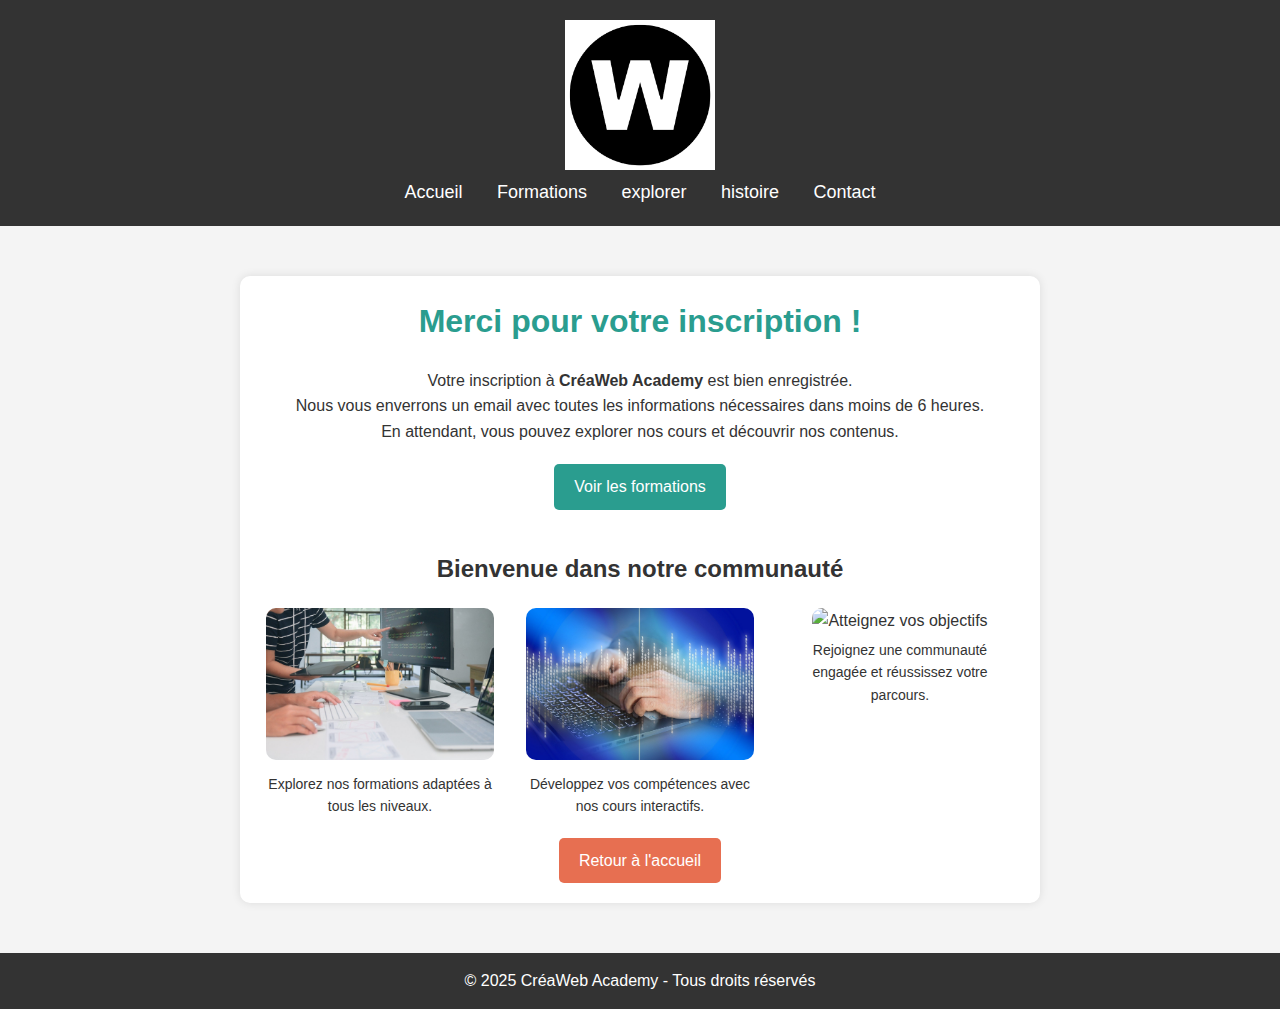
==== merci.html @ 8a7296d1 "adding" ====
<!DOCTYPE html>
<html lang="fr">
<head>
    <meta charset="UTF-8">
    <meta name="viewport" content="width=device-width, initial-scale=1.0">
    <title>Merci - CréaWeb Academy</title>
    <link rel="stylesheet" href="styles/inscri.css">
    <link rel="icon" href="images/favicon.png" type="image/x-icon">
</head>
<body>
    <!-- Google tag (gtag.js) -->
<script async src="https://www.googletagmanager.com/gtag/js?id=G-3SKSXS8XL1"></script>
<script>
  window.dataLayer = window.dataLayer || [];
  function gtag(){dataLayer.push(arguments);}
  gtag('js', new Date());

  gtag('config', 'G-3SKSXS8XL1');
</script>
<script>
    
</script>
    <header>
        <div class="logo">
            <img src="images/logo.png" alt="Logo de CréaWeb Academy">
        </div>
        <nav>
            <ul>
                <li><a href="index.html">Accueil</a></li>
                <li><a href="detail.html">Formations</a></li>
                <li><a href="detail.html">explorer</a></li>
                <li><a href="history.html">histoire</a></li>
                <li><a href="contact.html">Contact</a></li>
            </ul>
        </nav>
    </header>
    
    <main class="thank-you-container">
        <section class="thank-you">
            <h1>Merci pour votre inscription !</h1>
            <p>Votre inscription à <strong>CréaWeb Academy</strong> est bien enregistrée.</p>
            <p>Nous vous enverrons un email avec toutes les informations nécessaires dans moins de 6 heures.</p>
            <p>En attendant, vous pouvez explorer nos cours et découvrir nos contenus.</p>
            <a href="formations.html" class="cta-button">Voir les formations</a>
        </section>
        
        <section class="thank-you-images">
            <h2>Bienvenue dans notre communauté</h2>
            <div class="image-gallery">
                <figure>
                    <img src="images/imgc.jpg" alt="Bienvenue à CréaWeb Academy">
                    <figcaption>Explorez nos formations adaptées à tous les niveaux.</figcaption>
                </figure>
                <figure>
                    <img src="images/imgc2.jpg" alt="Apprenez et progressez">
                    <figcaption>Développez vos compétences avec nos cours interactifs.</figcaption>
                </figure>
                <figure>
                    <img src="images/success.jpg" alt="Atteignez vos objectifs">
                    <figcaption>Rejoignez une communauté engagée et réussissez votre parcours.</figcaption>
                </figure>
            </div>
            <a href="index.html" class="cta-button secondary">Retour à l'accueil</a>
        </section>
    </main>
    
    <footer>
        <p>&copy; 2025 CréaWeb Academy - Tous droits réservés</p>
    </footer>
</body>
</html>
---- styles/inscri.css ----
/* Réinitialisation des styles de base */
* {
    margin: 0;
    padding: 0;
    box-sizing: border-box;
    font-family: Arial, sans-serif;
}

body {
    background-color: #f4f4f4;
    color: #333;
    line-height: 1.6;
}

header {
    background: #333;
    color: white;
    padding: 20px 0;
    text-align: center;
}

.logo img {
    width: 150px;
}

nav ul {
    list-style: none;
    padding: 0;
    text-align: center;
}

nav ul li {
    display: inline;
    margin: 0 15px;
}

nav ul li a {
    color: white;
    text-decoration: none;
    font-size: 18px;
    transition: color 0.3s ease;
}

nav ul li a:hover {
    color: #f4a261;
}

.thank-you-container {
    max-width: 800px;
    margin: 50px auto;
    text-align: center;
    background: white;
    padding: 20px;
    border-radius: 10px;
    box-shadow: 0 0 10px rgba(0, 0, 0, 0.1);
}

.thank-you h1 {
    color: #2a9d8f;
    margin-bottom: 20px;
}

.cta-button {
    display: inline-block;
    margin-top: 20px;
    padding: 10px 20px;
    background: #2a9d8f;
    color: white;
    text-decoration: none;
    border-radius: 5px;
    transition: background 0.3s ease;
}

.cta-button:hover {
    background: #21867a;
}

.secondary {
    background: #e76f51;
}

.secondary:hover {
    background: #d65a3c;
}

.thank-you-images {
    margin-top: 40px;
}

.image-gallery {
    display: flex;
    justify-content: space-around;
    flex-wrap: wrap;
    gap: 20px;
    margin-top: 20px;
}

.image-gallery figure {
    width: 30%;
    text-align: center;
}

.image-gallery img {
    width: 100%;
    border-radius: 10px;
}

figcaption {
    font-size: 14px;
    margin-top: 5px;
}

footer {
    text-align: center;
    padding: 15px 0;
    background: #333;
    color: white;
    margin-top: 50px;
}
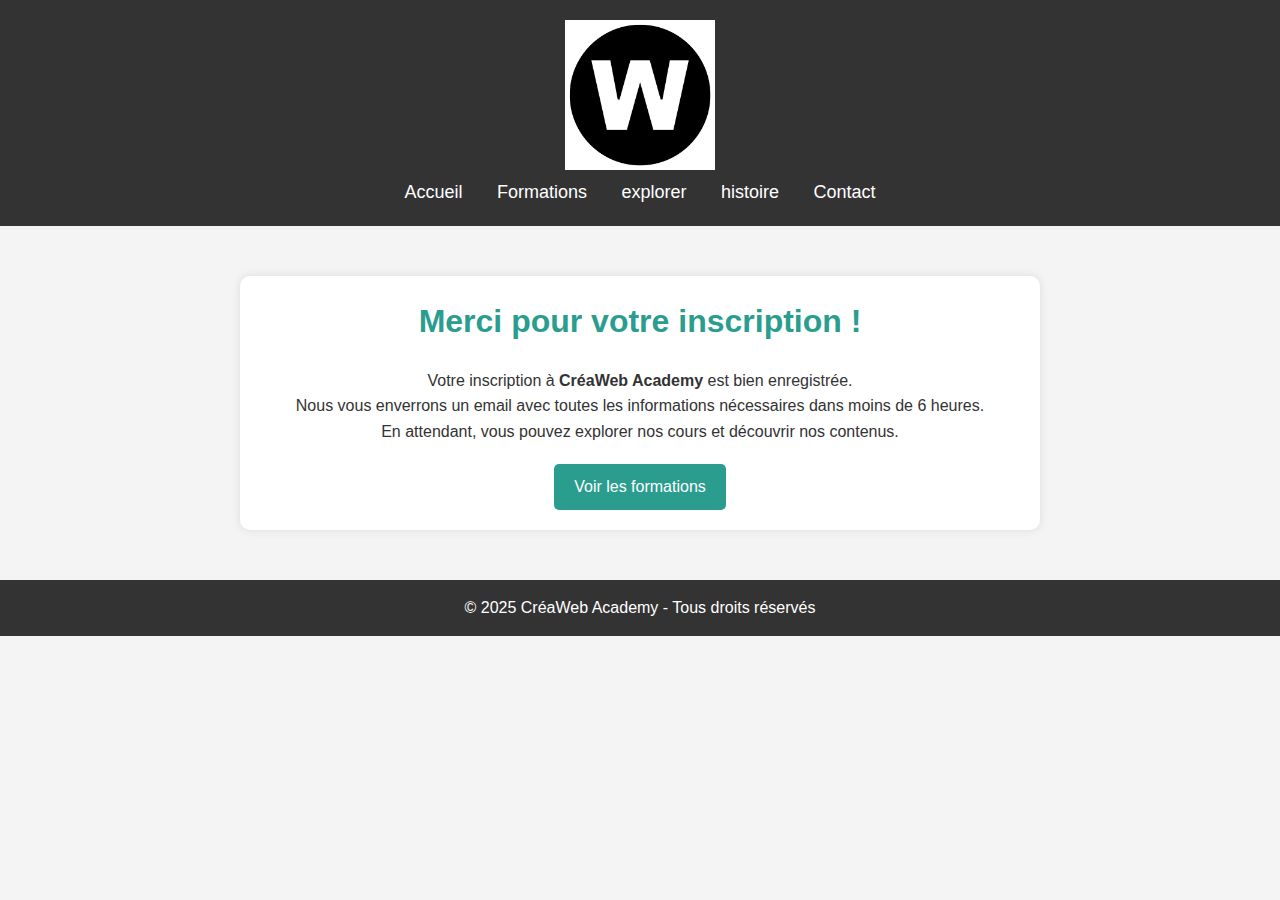
==== commit f0952bdf: "adding" ====
--- a/merci.html
+++ b/merci.html
@@ -43,25 +43,6 @@
             <p>En attendant, vous pouvez explorer nos cours et découvrir nos contenus.</p>
             <a href="formations.html" class="cta-button">Voir les formations</a>
         </section>
-        
-        <section class="thank-you-images">
-            <h2>Bienvenue dans notre communauté</h2>
-            <div class="image-gallery">
-                <figure>
-                    <img src="images/imgc.jpg" alt="Bienvenue à CréaWeb Academy">
-                    <figcaption>Explorez nos formations adaptées à tous les niveaux.</figcaption>
-                </figure>
-                <figure>
-                    <img src="images/imgc2.jpg" alt="Apprenez et progressez">
-                    <figcaption>Développez vos compétences avec nos cours interactifs.</figcaption>
-                </figure>
-                <figure>
-                    <img src="images/success.jpg" alt="Atteignez vos objectifs">
-                    <figcaption>Rejoignez une communauté engagée et réussissez votre parcours.</figcaption>
-                </figure>
-            </div>
-            <a href="index.html" class="cta-button secondary">Retour à l'accueil</a>
-        </section>
     </main>
     
     <footer>
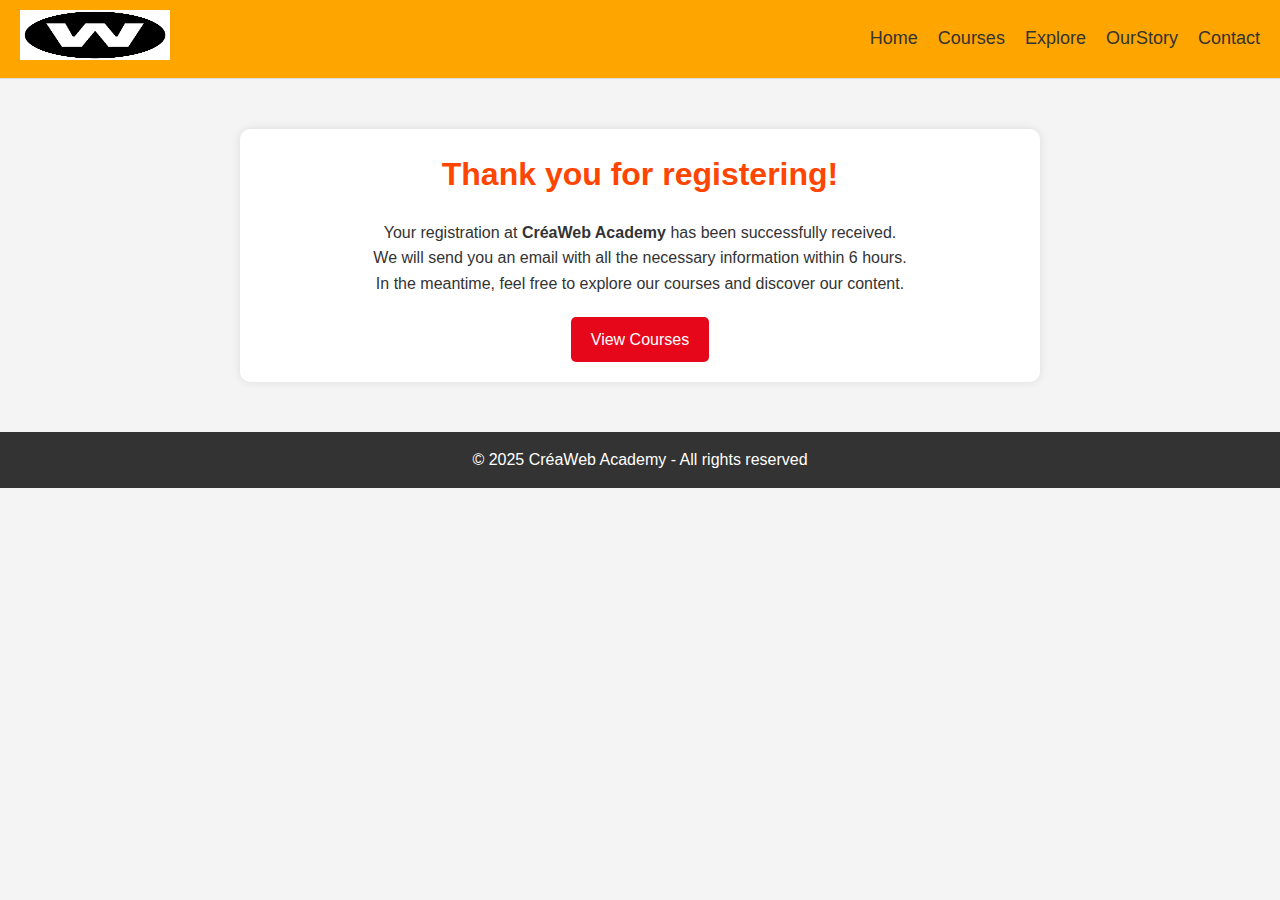
==== commit a778a9bf: "adding" ====
--- a/merci.html
+++ b/merci.html
@@ -1,52 +1,150 @@
 <!DOCTYPE html>
-<html lang="fr">
+<html lang="en">
 <head>
-    <meta charset="UTF-8">
-    <meta name="viewport" content="width=device-width, initial-scale=1.0">
-    <title>Merci - CréaWeb Academy</title>
-    <link rel="stylesheet" href="styles/inscri.css">
-    <link rel="icon" href="images/favicon.png" type="image/x-icon">
+  <meta charset="UTF-8" />
+  <meta name="viewport" content="width=device-width, initial-scale=1.0"/>
+  <title>Thank You - CréaWeb Academy</title>
+  <link rel="stylesheet" href="styles/inscri.css" />
+  <link rel="icon" href="images/favicon.png" type="image/x-icon" />
+  <style>
+    body {
+      margin: 0;
+      font-family: Arial, sans-serif;
+    }
+
+    header {
+      display: flex;
+      justify-content: space-between;
+      align-items: center;
+      padding: 10px 20px;
+      background-color: orange;
+      border-bottom: 1px solid #ddd;
+      position: relative;
+    }
+
+    .logo img {
+      height: 50px;
+    }
+
+    /* Burger button */
+    .menu-toggle {
+      font-size: 28px;
+      background: none;
+      border: none;
+      cursor: pointer;
+      z-index: 1001;
+    }
+
+    /* Navigation (mobile version) */
+    nav {
+      position: fixed;
+      top: 0;
+      left: -250px; /* Hide initially */
+      height: 100%;
+      width: 250px;
+      background-color: #333;
+      color: #fff;
+      display: flex;
+      flex-direction: column;
+      align-items: flex-start;
+      padding: 60px 20px;
+      transition: left 0.3s ease;
+      z-index: 1000;
+    }
+
+    nav.active {
+      left: 0;
+    }
+
+    nav ul {
+      list-style: none;
+      padding: 0;
+      width: 100%;
+    }
+
+    nav ul li {
+      margin: 20px 0;
+      width: 100%;
+    }
+
+    nav ul li a {
+      color: white;
+      text-decoration: none;
+      font-size: 18px;
+      display: block;
+      width: 100%;
+    }
+
+    /* Desktop mode */
+    @media(min-width: 768px) {
+      .menu-toggle {
+        display: none;
+      }
+
+      nav {
+        position: static;
+        height: auto;
+        width: auto;
+        background-color: transparent;
+        flex-direction: row;
+        align-items: center;
+        padding: 0;
+        left: 0;
+      }
+
+      nav ul {
+        display: flex;
+        gap: 20px;
+      }
+
+      nav ul li {
+        margin: 0;
+      }
+
+      nav ul li a {
+        color: #333;
+      }
+    }
+  </style>
 </head>
 <body>
-    <!-- Google tag (gtag.js) -->
-<script async src="https://www.googletagmanager.com/gtag/js?id=G-3SKSXS8XL1"></script>
-<script>
-  window.dataLayer = window.dataLayer || [];
-  function gtag(){dataLayer.push(arguments);}
-  gtag('js', new Date());
 
-  gtag('config', 'G-3SKSXS8XL1');
-</script>
-<script>
-    
-</script>
-    <header>
-        <div class="logo">
-            <img src="images/logo.png" alt="Logo de CréaWeb Academy">
-        </div>
-        <nav>
-            <ul>
-                <li><a href="index.html">Accueil</a></li>
-                <li><a href="detail.html">Formations</a></li>
-                <li><a href="detail.html">explorer</a></li>
-                <li><a href="history.html">histoire</a></li>
-                <li><a href="contact.html">Contact</a></li>
-            </ul>
-        </nav>
-    </header>
-    
-    <main class="thank-you-container">
-        <section class="thank-you">
-            <h1>Merci pour votre inscription !</h1>
-            <p>Votre inscription à <strong>CréaWeb Academy</strong> est bien enregistrée.</p>
-            <p>Nous vous enverrons un email avec toutes les informations nécessaires dans moins de 6 heures.</p>
-            <p>En attendant, vous pouvez explorer nos cours et découvrir nos contenus.</p>
-            <a href="formations.html" class="cta-button">Voir les formations</a>
-        </section>
-    </main>
-    
-    <footer>
-        <p>&copy; 2025 CréaWeb Academy - Tous droits réservés</p>
-    </footer>
+  <header>
+    <div class="logo">
+      <img src="images/logo.png" alt="CréaWeb Academy Logo" />
+    </div>
+    <button class="menu-toggle" onclick="toggleMenu()">☰</button>
+    <nav id="mobileNav">
+      <ul>
+        <li><a href="index.html">Home</a></li>
+        <li><a href="detail.html">Courses</a></li>
+        <li><a href="detail.html">Explore</a></li>
+        <li><a href="history.html">OurStory</a></li>
+        <li><a href="contact.html">Contact</a></li>
+      </ul>
+    </nav>
+  </header>
+
+  <main class="thank-you-container">
+    <section class="thank-you">
+      <h1>Thank you for registering!</h1>
+      <p>Your registration at <strong>CréaWeb Academy</strong> has been successfully received.</p>
+      <p>We will send you an email with all the necessary information within 6 hours.</p>
+      <p>In the meantime, feel free to explore our courses and discover our content.</p>
+      <a href="formations.html" class="cta-button">View Courses</a>
+    </section>
+  </main>
+
+  <footer>
+    <p>&copy; 2025 CréaWeb Academy - All rights reserved</p>
+  </footer>
+
+  <script>
+    function toggleMenu() {
+      const nav = document.getElementById('mobileNav');
+      nav.classList.toggle('active');
+    }
+  </script>
+
 </body>
 </html>
--- a/styles/inscri.css
+++ b/styles/inscri.css
@@ -56,7 +56,7 @@
 }
 
 .thank-you h1 {
-    color: #2a9d8f;
+    color: orangered;
     margin-bottom: 20px;
 }
 
@@ -64,7 +64,7 @@
     display: inline-block;
     margin-top: 20px;
     padding: 10px 20px;
-    background: #2a9d8f;
+    background: #e6081a;
     color: white;
     text-decoration: none;
     border-radius: 5px;
